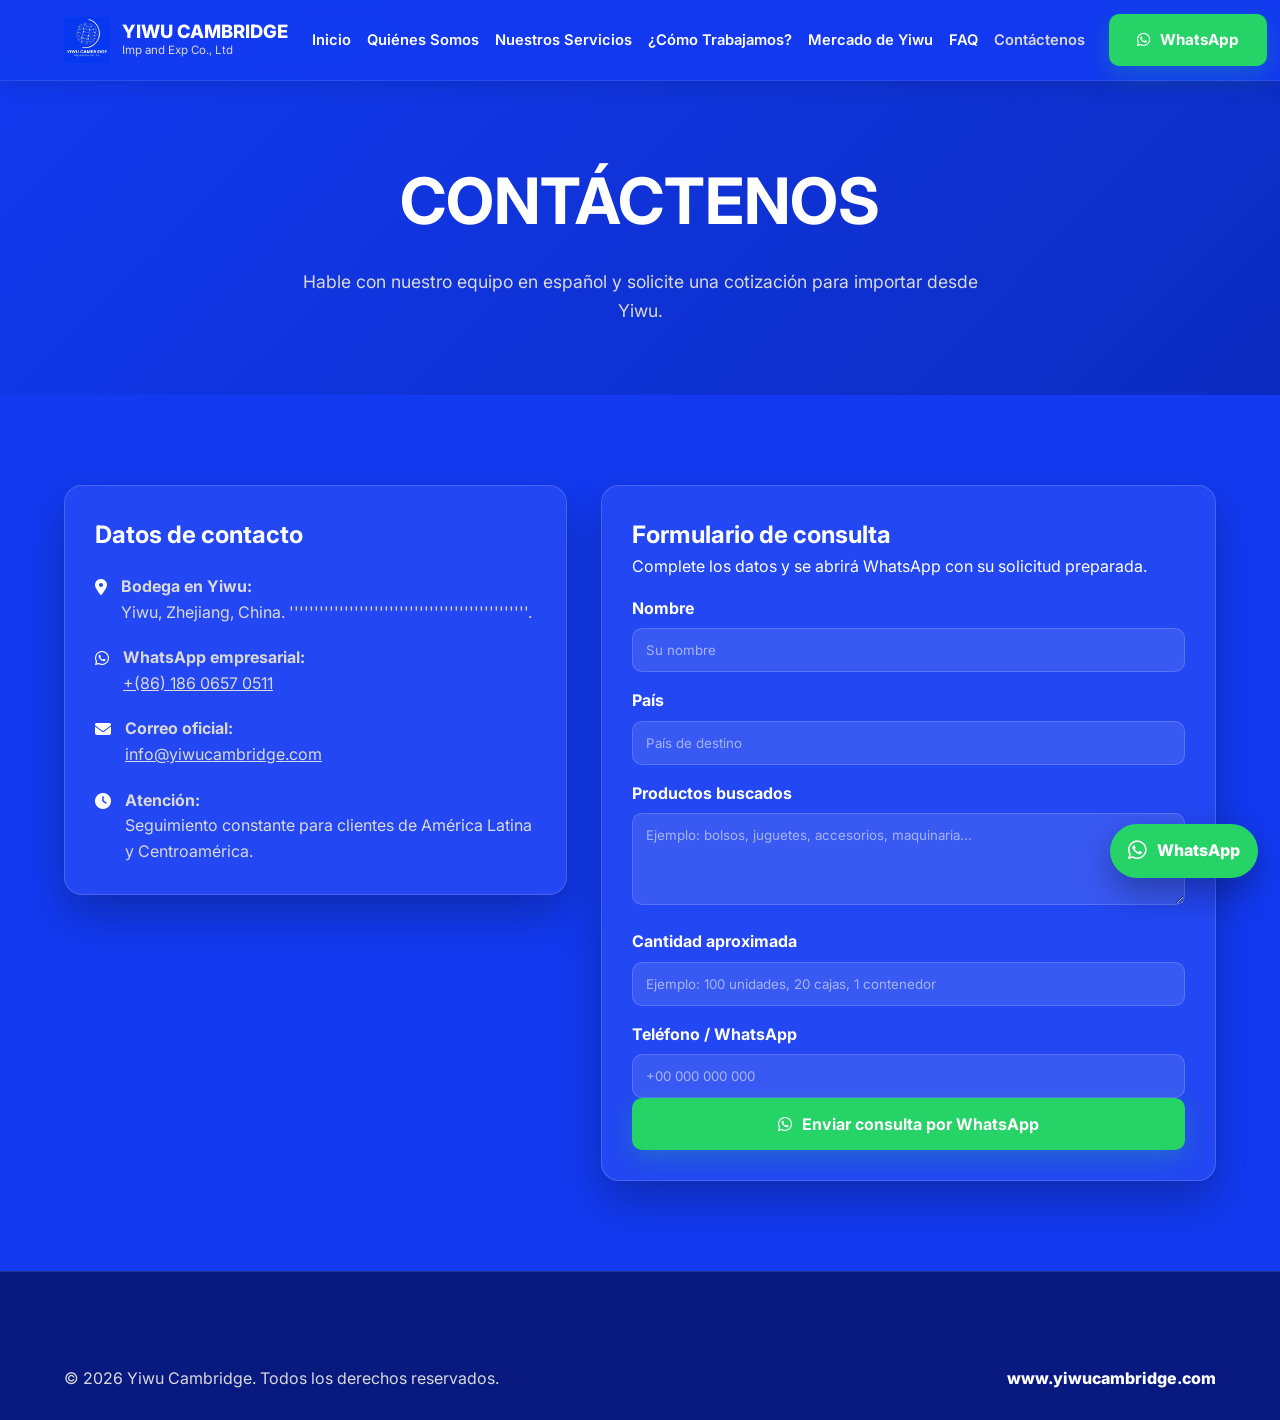
==== contacto.html @ 65b06465 "Actualizo pagina completa" ====
<!DOCTYPE html>
<html lang="es">
<head>
    <meta charset="UTF-8">
    <meta name="viewport" content="width=device-width, initial-scale=1.0">
    <meta name="description" content="Contáctenos para solicitar cotizaciones de importación desde Yiwu, China.">
    <title>Contáctenos | Yiwu Cambridge</title>
    <link rel="preconnect" href="https://fonts.googleapis.com">
    <link rel="preconnect" href="https://fonts.gstatic.com" crossorigin>
    <link href="https://fonts.googleapis.com/css2?family=Inter:wght@300;400;500;600;700;800&display=swap" rel="stylesheet">
    <link rel="stylesheet" href="https://cdnjs.cloudflare.com/ajax/libs/font-awesome/6.4.0/css/all.min.css">
    <link rel="stylesheet" href="css/styles.css">
</head>
<body>
    <header id="header">
        <div class="container nav-container">
            <a href="index.html#inicio" class="logo-area">
                <img src="images/logo-yiwu-cambridge.webp" alt="Logotipo de Yiwu Cambridge" class="logo-img" width="90" height="45">
                <div class="logo-text"><span class="logo-title">YIWU CAMBRIDGE</span><span class="logo-sub">Imp and Exp Co., Ltd</span></div>
            </a>
            <nav aria-label="Navegación principal">
                <ul class="nav-menu">
                    <li><a href="index.html#inicio" class="nav-link">Inicio</a></li>
                    <li><a href="index.html#quienes-somos" class="nav-link">Quiénes Somos</a></li>
                    <li><a href="index.html#servicios" class="nav-link">Nuestros Servicios</a></li>
                    <li><a href="index.html#como-trabajamos" class="nav-link">¿Cómo Trabajamos?</a></li>
                    <li><a href="index.html#futian" class="nav-link">Mercado de Yiwu</a></li>
                    <li><a href="faq.html" class="nav-link">FAQ</a></li>
                    <li><a href="contacto.html" class="nav-link active">Contáctenos</a></li>
                </ul>
            </nav>
            <div class="header-actions">
                <a href="https://wa.me/8618606570511" target="_blank" rel="noopener" class="btn btn-whatsapp header-whatsapp"><i class="fa-brands fa-whatsapp"></i> WhatsApp</a>
                <button class="menu-toggle" type="button" aria-label="Abrir menú" aria-expanded="false"><i class="fa-solid fa-bars"></i></button>
            </div>
        </div>
    </header>

    <main>
        <section class="page-hero contact-hero">
            <div class="container">
                <h1>Contáctenos</h1>
                <p>Hable con nuestro equipo en español y solicite una cotización para importar desde Yiwu.</p>
            </div>
        </section>

        <section class="contact-page section-padding">
            <div class="container contact-grid">
                <div class="contact-info-card">
                    <h2>Datos de contacto</h2>
                    <div class="contact-row"><i class="fa-solid fa-location-dot"></i><p><strong>Bodega en Yiwu:</strong><br>Yiwu, Zhejiang, China. ''''''''''''''''''''''''''''''''''''''''''''''''.</p></div>
                    <div class="contact-row"><i class="fa-brands fa-whatsapp"></i><p><strong>WhatsApp empresarial:</strong><br><a href="https://wa.me/8618606570511" target="_blank" rel="noopener">+(86) 186 0657 0511</a></p></div>
                    <div class="contact-row"><i class="fa-solid fa-envelope"></i><p><strong>Correo oficial:</strong><br><a href="mailto:info@yiwucambridge.com">info@yiwucambridge.com</a></p></div>
                    <div class="contact-row"><i class="fa-solid fa-clock"></i><p><strong>Atención:</strong><br>Seguimiento constante para clientes de América Latina y Centroamérica.</p></div>
                </div>

                <div class="contact-form-card">
                    <h2>Formulario de consulta</h2>
                    <p>Complete los datos y se abrirá WhatsApp con su solicitud preparada.</p>
                    <form id="quote-form">
                        <label for="nombre">Nombre</label>
                        <input id="nombre" name="nombre" type="text" placeholder="Su nombre" required>

                        <label for="pais">País</label>
                        <input id="pais" name="pais" type="text" placeholder="País de destino" required>

                        <label for="productos">Productos buscados</label>
                        <textarea id="productos" name="productos" rows="4" placeholder="Ejemplo: bolsos, juguetes, accesorios, maquinaria..." required></textarea>

                        <label for="cantidad">Cantidad aproximada</label>
                        <input id="cantidad" name="cantidad" type="text" placeholder="Ejemplo: 100 unidades, 20 cajas, 1 contenedor" required>

                        <label for="telefono">Teléfono / WhatsApp</label>
                        <input id="telefono" name="telefono" type="tel" placeholder="+00 000 000 000" required>

                        <button type="submit" class="btn btn-whatsapp btn-large full-width"><i class="fa-brands fa-whatsapp"></i> Enviar consulta por WhatsApp</button>
                    </form>
                </div>
            </div>
        </section>
    </main>

    <footer>
        <div class="container footer-bottom compact-footer">
            <div>&copy; 2026 Yiwu Cambridge. Todos los derechos reservados.</div>
            <div class="footer-domain">www.yiwucambridge.com</div>
        </div>
    </footer>

    <a href="https://wa.me/8618606570511" class="floating-whatsapp" target="_blank" rel="noopener" aria-label="WhatsApp Yiwu Cambridge"><i class="fa-brands fa-whatsapp"></i><span>WhatsApp</span></a>
    <script src="js/script.js"></script>
</body>
</html>
---- css/styles.css ----
:root {
    --brand-blue: #133AF1;
    --brand-dark: #0C2CC0;
    --brand-deep: #081A80;
    --brand-light: #F4F4F4;
    --text-main: #FFFFFF;
    --text-light: #D9D9D9;
    --accent: #25D366;
    --accent-dark: #128C7E;
    --card-bg: rgba(244, 244, 244, 0.07);
    --card-border: rgba(255, 255, 255, 0.16);
    --shadow: 0 20px 45px rgba(0, 0, 0, 0.26);
    --transition: all 0.3s cubic-bezier(0.4, 0, 0.2, 1);
    --max-width: 1200px;
}

* { margin: 0; padding: 0; box-sizing: border-box; font-family: 'Inter', sans-serif; }
html { scroll-behavior: smooth; }
body { background: var(--brand-blue); color: var(--text-main); line-height: 1.6; overflow-x: hidden; }
img { max-width: 100%; height: auto; }
a { color: inherit; }
.container { width: 100%; max-width: var(--max-width); margin: 0 auto; padding: 0 24px; }
.section-padding { padding: 90px 0; }
.section-padding-sm { padding: 55px 0; }
.section-title { text-align: center; font-size: clamp(2rem, 4vw, 2.7rem); font-weight: 800; color: #fff; margin-bottom: 14px; text-transform: uppercase; letter-spacing: -0.5px; }
.section-subtitle { text-align: center; font-size: 1rem; color: var(--text-light); font-weight: 600; margin-bottom: 45px; text-transform: uppercase; letter-spacing: 1px; }
.section-kicker { display: inline-block; color: var(--text-light); font-size: .82rem; font-weight: 800; text-transform: uppercase; letter-spacing: 1.4px; margin-bottom: 10px; }
.btn { display: inline-flex; align-items: center; justify-content: center; gap: 10px; padding: 14px 28px; font-weight: 700; border-radius: 10px; cursor: pointer; transition: var(--transition); text-decoration: none; border: none; font-size: .95rem; }
.btn-large { padding: 16px 30px; font-size: 1rem; }
.btn-primary { background: #fff; color: var(--brand-blue); box-shadow: 0 8px 25px rgba(0,0,0,.2); }
.btn-primary:hover { background: #e8e8e8; transform: translateY(-2px); }
.btn-whatsapp { background: var(--accent); color: #fff; box-shadow: 0 8px 25px rgba(37,211,102,.24); }
.btn-whatsapp:hover { background: var(--accent-dark); transform: translateY(-2px); }
.full-width { width: 100%; }

header { position: fixed; top: 0; left: 0; width: 100%; background: rgba(19,58,241,.95); backdrop-filter: blur(10px); box-shadow: 0 2px 20px rgba(0,0,0,.18); z-index: 1000; border-bottom: 1px solid rgba(255,255,255,.1); }
.nav-container { display: flex; align-items: center; justify-content: space-between; height: 80px; gap: 24px; }
.logo-area { display: flex; align-items: center; gap: 12px; text-decoration: none; flex-shrink: 0; }
.logo-img { height: 46px; width: auto; object-fit: contain; }
.logo-text { display: flex; flex-direction: column; }
.logo-title { font-size: 1.15rem; font-weight: 800; color: #fff; line-height: 1.1; }
.logo-sub { font-size: .72rem; color: var(--text-light); }
.nav-menu { display: flex; list-style: none; gap: 16px; align-items: center; }
.nav-link { text-decoration: none; color: #fff; font-weight: 600; font-size: .92rem; white-space: nowrap; transition: var(--transition); }
.nav-link:hover, .nav-link.active { color: var(--text-light); }
.nav-dropdown { position: relative; }
.nav-dropdown .fa-chevron-down { font-size: .7rem; margin-left: 4px; }
.dropdown-menu { position: absolute; top: 34px; left: 0; min-width: 260px; list-style: none; background: rgba(8,26,128,.98); border: 1px solid var(--card-border); border-radius: 14px; padding: 12px; opacity: 0; visibility: hidden; transform: translateY(8px); transition: var(--transition); box-shadow: var(--shadow); }
.nav-dropdown:hover .dropdown-menu { opacity: 1; visibility: visible; transform: translateY(0); }
.dropdown-menu a { display: block; text-decoration: none; color: #fff; padding: 10px 12px; border-radius: 8px; font-size: .9rem; }
.dropdown-menu a:hover { background: rgba(255,255,255,.09); }
.header-actions { display: flex; align-items: center; gap: 12px; }
.menu-toggle { display: none; background: transparent; color: #fff; border: none; font-size: 1.5rem; cursor: pointer; }

.hero { min-height: 92vh; background-image: linear-gradient(rgba(0,0,0,.56), rgba(19,58,241,.45)), url('../images/yiwu-hero.webp'); background-size: cover; background-position: center; display: flex; align-items: center; justify-content: center; text-align: center; padding: 130px 24px 80px; }
.hero-content { max-width: 980px; }
.hero-eyebrow { display: inline-block; color: #fff; font-weight: 800; letter-spacing: 2px; text-transform: uppercase; margin-bottom: 18px; font-size: .85rem; }
.hero h1 { font-size: clamp(2.3rem, 6vw, 5rem); text-transform: uppercase; line-height: 1.05; font-weight: 800; text-shadow: 2px 4px 18px rgba(0,0,0,.65); margin-bottom: 22px; }
.hero p { color: #f5f5f5; font-size: clamp(1rem, 2vw, 1.22rem); max-width: 850px; margin: 0 auto 32px; }
.hero-actions { display: flex; justify-content: center; flex-wrap: wrap; gap: 16px; }

.advantages { background: var(--brand-blue); }
.advantages-grid { display: grid; grid-template-columns: repeat(3, 1fr); gap: 22px; }
.advantage-card { background: var(--card-bg); border: 1px solid var(--card-border); border-radius: 18px; padding: 28px; text-align: center; box-shadow: 0 14px 32px rgba(0,0,0,.16); }
.advantage-card i { width: 58px; height: 58px; display: inline-flex; align-items: center; justify-content: center; border-radius: 50%; background: rgba(255,255,255,.12); font-size: 1.45rem; margin-bottom: 16px; }
.advantage-card h3 { font-size: 1.18rem; margin-bottom: 8px; }
.advantage-card p { color: var(--text-light); font-size: .95rem; }

.about-section { background: var(--brand-blue); padding-top: 70px; }
.about-grid { display: grid; grid-template-columns: .9fr 1.1fr; gap: 60px; align-items: center; }
.about-image-wrapper { background: rgba(255,255,255,.08); border: 1px solid var(--card-border); border-radius: 22px; padding: 16px; box-shadow: var(--shadow); }
.about-img { display: block; border-radius: 16px; object-fit: cover; width: 100%; max-height: 540px; }
.about-text-wrapper h2, .warehouse-grid h2 { font-size: clamp(2rem, 4vw, 3rem); line-height: 1.1; margin-bottom: 20px; text-transform: uppercase; }
.about-text-wrapper p, .warehouse-grid p { color: var(--text-light); font-size: 1.05rem; margin-bottom: 16px; }

.personal-section { background: var(--brand-blue); padding: 40px 0 65px; }
.personal-container { text-align: center; }
.personal-section h2 { font-size: clamp(1.9rem, 4vw, 2.5rem); font-weight: 800; text-transform: uppercase; margin-bottom: 14px; }
.personal-description { max-width: 760px; margin: 0 auto 30px; color: var(--text-light); }
.personal-image-card { max-width: 680px; margin: 0 auto; padding: 12px; background: rgba(255,255,255,.08); border-radius: 22px; box-shadow: var(--shadow); border: 1px solid var(--card-border); }
.personal-img { width: 100%; height: auto; object-fit: contain; border-radius: 16px; display: block; }

.services, .workflow, .futian, .ruta-section, .scheduler-section { background: var(--brand-dark); }
.services-grid { display: grid; grid-template-columns: repeat(3, 1fr); gap: 24px; }
.detailed-services { grid-template-columns: repeat(auto-fit, minmax(260px, 1fr)); }
.service-card { background: var(--card-bg); border-radius: 16px; padding: 32px 28px; border: 1px solid var(--card-border); transition: var(--transition); box-shadow: 0 10px 25px rgba(0,0,0,.14); }
.service-card:hover { transform: translateY(-7px); background: rgba(255,255,255,.11); }
.service-icon { width: 56px; height: 56px; border-radius: 50%; background: rgba(255,255,255,.12); display: flex; align-items: center; justify-content: center; margin-bottom: 18px; font-size: 1.35rem; }
.service-number { display: block; font-size: 2.5rem; font-weight: 800; color: rgba(255,255,255,.35); line-height: 1; margin-bottom: 12px; }
.service-card h3 { font-size: 1.25rem; margin-bottom: 10px; color: #fff; }
.service-card p { color: var(--text-light); font-size: .96rem; }

.cta-strip { background: var(--brand-blue); padding: 44px 0; }
.cta-strip-dark { background: var(--brand-deep); }
.cta-strip-content { display: flex; align-items: center; justify-content: space-between; gap: 24px; }
.cta-strip h2 { font-size: clamp(1.6rem, 3vw, 2.3rem); line-height: 1.15; }
.cta-strip p { color: var(--text-light); max-width: 430px; }

.stepper-container { position: relative; max-width: 920px; margin: 0 auto; padding: 30px 0; }
.stepper-line, .stepper-progress { position: absolute; left: 30px; top: 0; width: 4px; }
.stepper-line { height: 100%; background: rgba(255,255,255,.2); z-index: 1; }
.stepper-progress { height: 0%; background: #fff; z-index: 2; transition: height .5s ease; }
.step-item { position: relative; display: flex; gap: 34px; margin-bottom: 38px; z-index: 3; }
.step-item:last-child { margin-bottom: 0; }
.step-node { width: 64px; height: 64px; background: var(--brand-blue); border: 4px solid rgba(255,255,255,.3); border-radius: 50%; display: flex; align-items: center; justify-content: center; font-size: 1.45rem; font-weight: 800; flex-shrink: 0; color: rgba(255,255,255,.75); }
.step-item.active .step-node { background: #fff; color: var(--brand-blue); border-color: #fff; box-shadow: 0 0 0 8px rgba(255,255,255,.16); }
.step-content { background: var(--card-bg); padding: 26px; border-radius: 14px; border: 1px solid var(--card-border); width: 100%; }
.step-content h3 { font-size: 1.2rem; margin-bottom: 8px; }
.step-content p { color: var(--text-light); }

.warehouse-section { background: var(--brand-blue); }
.warehouse-grid { display: grid; grid-template-columns: 1fr 1fr; gap: 50px; align-items: center; }
.check-list { list-style: none; margin-top: 24px; }
.check-list li { display: flex; align-items: center; gap: 10px; color: #fff; margin-bottom: 12px; }
.check-list i { color: var(--accent); }
.warehouse-gallery { display: grid; grid-template-columns: 1fr 1fr; gap: 14px; }
.warehouse-gallery img { width: 100%; height: 190px; object-fit: cover; border-radius: 16px; border: 1px solid var(--card-border); box-shadow: 0 12px 26px rgba(0,0,0,.22); }
.warehouse-gallery img:first-child { grid-column: span 2; height: 260px; }

.futian-grid { display: grid; grid-template-columns: 1.15fr .85fr; gap: 50px; align-items: center; }
.futian h2 { font-size: clamp(2rem, 4vw, 3rem); line-height: 1.1; text-transform: uppercase; margin-bottom: 20px; }
.futian-desc { color: var(--text-light); margin-bottom: 16px; font-size: 1.04rem; }
.futian-stats { display: grid; grid-template-columns: repeat(2, 1fr); gap: 18px; }
.stat-box { background: var(--card-bg); border: 1px solid var(--card-border); padding: 26px; border-radius: 16px; text-align: center; box-shadow: 0 12px 30px rgba(0,0,0,.18); }
.stat-number { font-size: clamp(2rem, 5vw, 3rem); font-weight: 800; display: block; line-height: 1; margin-bottom: 10px; }
.stat-label { color: var(--text-light); font-size: .88rem; text-transform: uppercase; font-weight: 700; }

.aliados-section { padding: 65px 0 35px; background: var(--brand-blue); overflow: hidden; }
.socios-carousel { width: 100%; overflow: hidden; margin-bottom: 42px; }
.socios-track { display: flex; gap: 42px; width: max-content; animation: moverSocios 26s linear infinite; }
.socios-track:hover { animation-play-state: paused; }
.socio-card { min-width: 380px; height: 250px; border-radius: 18px; overflow: hidden; background: rgba(255,255,255,.08); border: 1px solid var(--card-border); box-shadow: 0 14px 35px rgba(0,0,0,.22); }
.socio-card img { width: 100%; height: 100%; object-fit: cover; object-position: center; display: block; }
@keyframes moverSocios { from { transform: translateX(0); } to { transform: translateX(-50%); } }
.testimonial-grid { display: grid; grid-template-columns: repeat(3, 1fr); gap: 20px; }
.testimonial-card { background: var(--card-bg); border: 1px solid var(--card-border); border-radius: 16px; padding: 24px; box-shadow: 0 12px 28px rgba(0,0,0,.17); }
.testimonial-card p { color: var(--text-light); margin-bottom: 14px; }

.agent-full-section { background: var(--brand-blue); padding: 40px 20px 85px; text-align: center; }
.agent-header { max-width: 760px; margin: 0 auto 34px; }
.agent-header h2 { font-size: clamp(2rem, 4vw, 3rem); text-transform: uppercase; margin-bottom: 12px; }
.agent-header .subtitle { font-size: 1.22rem; font-weight: 700; margin-bottom: 14px; color: #fff; }
.agent-header .description { color: var(--text-light); }
.features-grid { display: grid; grid-template-columns: repeat(4, 1fr); gap: 16px; max-width: 1000px; margin: 0 auto 34px; }
.feature-card { background: var(--card-bg); border: 1px solid var(--card-border); padding: 18px; border-radius: 14px; display: flex; align-items: center; justify-content: center; gap: 10px; font-weight: 700; }
.feature-card i { color: var(--accent); }

footer { background: var(--brand-deep); color: var(--text-light); padding: 70px 0 28px; border-top: 1px solid rgba(255,255,255,.1); }
.footer-grid { display: grid; grid-template-columns: 1.2fr 1fr 1.1fr; gap: 44px; margin-bottom: 45px; }
footer h3, footer h4 { color: #fff; margin-bottom: 16px; }
footer ul { list-style: none; }
footer li { margin-bottom: 10px; }
footer a { color: #fff; text-decoration: none; opacity: .9; }
footer a:hover { opacity: 1; text-decoration: underline; }
.contact-item { display: flex; gap: 12px; margin-bottom: 16px; }
.contact-item i { color: #fff; margin-top: 4px; }
.footer-bottom { border-top: 1px solid rgba(255,255,255,.12); padding-top: 24px; display: flex; justify-content: space-between; gap: 16px; flex-wrap: wrap; }
.footer-domain { color: #fff; font-weight: 800; }
.compact-footer { border-top: none; }

.floating-whatsapp { position: fixed; right: 22px; bottom: 22px; z-index: 1200; background: var(--accent); color: #fff; text-decoration: none; border-radius: 999px; display: inline-flex; align-items: center; gap: 10px; padding: 14px 18px; box-shadow: 0 15px 35px rgba(0,0,0,.3); font-weight: 800; }
.floating-whatsapp i { font-size: 1.35rem; }
.floating-whatsapp:hover { background: var(--accent-dark); transform: translateY(-2px); }

.page-hero { padding: 150px 0 70px; background: linear-gradient(135deg, var(--brand-blue), var(--brand-dark)); text-align: center; }
.page-hero h1 { font-size: clamp(2.2rem, 5vw, 4rem); text-transform: uppercase; margin-bottom: 16px; }
.page-hero p { color: var(--text-light); max-width: 720px; margin: 0 auto; font-size: 1.1rem; }
.contact-page, .faq-section { background: var(--brand-blue); }
.contact-grid { display: grid; grid-template-columns: .9fr 1.1fr; gap: 34px; align-items: start; }
.contact-info-card, .contact-form-card, .faq-item { background: var(--card-bg); border: 1px solid var(--card-border); border-radius: 18px; padding: 30px; box-shadow: var(--shadow); }
.contact-row { display: flex; gap: 14px; margin-top: 20px; color: var(--text-light); }
.contact-row i { color: #fff; margin-top: 5px; }
.contact-form-card label { display: block; font-weight: 700; margin: 16px 0 7px; }
.contact-form-card input, .contact-form-card textarea { width: 100%; background: rgba(255,255,255,.1); border: 1px solid var(--card-border); border-radius: 10px; padding: 13px; color: #fff; outline: none; }
.contact-form-card input::placeholder, .contact-form-card textarea::placeholder { color: rgba(255,255,255,.55); }
.faq-list { max-width: 900px; }
.faq-item { margin-bottom: 18px; }
.faq-item h2 { font-size: 1.18rem; margin-bottom: 10px; }
.faq-item p { color: var(--text-light); }

@media (max-width: 1100px) {
    .header-whatsapp { display: none; }
    .nav-menu { gap: 12px; }
    .features-grid { grid-template-columns: repeat(2, 1fr); }
}

@media (max-width: 992px) {
    .menu-toggle { display: inline-flex; align-items: center; justify-content: center; }
    .nav-menu { position: absolute; top: 80px; left: 0; width: 100%; background: rgba(19,58,241,.99); backdrop-filter: blur(10px); flex-direction: column; align-items: center; gap: 20px; padding: 28px 20px; display: none; border-bottom: 1px solid rgba(255,255,255,.15); box-shadow: 0 20px 40px rgba(0,0,0,.25); }
    .nav-menu.active { display: flex; }
    .nav-dropdown { width: 100%; text-align: center; }
    .dropdown-menu { position: static; opacity: 1; visibility: visible; transform: none; display: none; margin-top: 10px; min-width: auto; width: 100%; background: rgba(8,26,128,.45); box-shadow: none; }
    .nav-dropdown.open .dropdown-menu { display: block; }
    .advantages-grid, .about-grid, .warehouse-grid, .futian-grid, .contact-grid { grid-template-columns: 1fr; }
    .services-grid, .testimonial-grid { grid-template-columns: 1fr; }
    .cta-strip-content { flex-direction: column; text-align: center; }
    .warehouse-gallery img, .warehouse-gallery img:first-child { height: auto; grid-column: auto; }
    .futian-stats { grid-template-columns: repeat(2, minmax(0, 1fr)); }
    .footer-grid { grid-template-columns: 1fr; }
}

@media (max-width: 768px) {
    .section-padding { padding: 68px 0; }
    .hero { min-height: 78vh; padding: 120px 18px 60px; }
    .hero-actions, .intro-ctas { flex-direction: column; align-items: stretch; }
    .btn { width: 100%; min-height: 48px; }
    .personal-section { padding: 35px 0 52px; }
    .personal-image-card { max-width: 94%; border-radius: 16px; padding: 10px; }
    .personal-img { border-radius: 12px; }
    .step-item { gap: 18px; }
    .step-node { width: 54px; height: 54px; font-size: 1.2rem; }
    .stepper-line, .stepper-progress { left: 25px; }
    .socio-card { min-width: 290px; height: 210px; }
    .features-grid, .futian-stats { grid-template-columns: 1fr; }
    .floating-whatsapp { right: 14px; bottom: 14px; padding: 13px 15px; }
    .floating-whatsapp span { display: none; }
}

/* AJUSTES SOLICITADOS: servicios, recorridos, ruta y carrusel */
.services .container {
    max-width: 1400px;
}

.services-grid.detailed-services {
    grid-template-columns: repeat(5, minmax(0, 1fr));
    gap: 20px;
}

.services-grid.detailed-services .service-card {
    padding: 30px 22px;
}

.services-grid.detailed-services .service-card h3 {
    font-size: 1.12rem;
}

.services-grid.detailed-services .service-card p {
    font-size: .92rem;
}

.locales-section {
    background: var(--brand-blue);
    overflow: hidden;
}

.locales-container {
    position: relative;
    width: 100%;
    max-width: 1120px;
    height: 460px;
    margin: 0 auto;
    overflow: hidden;
    border-radius: 22px;
    border: 1px solid var(--card-border);
    box-shadow: var(--shadow);
    background: rgba(255, 255, 255, .08);
}

.locales-bg {
    position: absolute;
    inset: 0;
    width: 300%;
    height: 100%;
    display: flex;
    animation: moverLocales 28s linear infinite;
}

.tienda {
    width: 420px;
    height: 100%;
    flex-shrink: 0;
    background-size: cover;
    background-position: center;
    border-right: 4px solid rgba(255,255,255,.08);
}

.tienda1 { background-image: url('https://images.unsplash.com/photo-1528698827591-e19ccd7bc23d?q=80&w=1400&auto=format&fit=crop'); }
.tienda2 { background-image: url('https://images.unsplash.com/photo-1556742049-0cfed4f6a45d?q=80&w=1400&auto=format&fit=crop'); }
.tienda3 { background-image: url('https://images.unsplash.com/photo-1521334884684-d80222895322?q=80&w=1400&auto=format&fit=crop'); }
.tienda4 { background-image: url('https://images.unsplash.com/photo-1481437156560-3205f6a55735?q=80&w=1400&auto=format&fit=crop'); }
.tienda5 { background-image: url('https://images.unsplash.com/photo-1441986300917-64674bd600d8?q=80&w=1400&auto=format&fit=crop'); }

.locales-overlay {
    position: absolute;
    inset: 0;
    background: linear-gradient(to top, rgba(19,58,241,.82), rgba(19,58,241,.22));
    z-index: 2;
}

.mujer{
    position:absolute;
    bottom:18px;
    left:50%;
    height:250px;
    width:auto;
    z-index:5;
    transform:translateX(-50%) scale(1.55);
    transform-origin: bottom center;
    animation:caminar 1s infinite alternate;
    filter:drop-shadow(0 10px 15px rgba(0,0,0,0.4));
}

@keyframes moverLocales {
    from { transform: translateX(0); }
    to { transform: translateX(-50%); }
}

@keyframes caminar{
    from{
        transform:translateX(-50%) scale(1.55) translateY(0px);
    }
    to{
        transform:translateX(-50%) scale(1.55) translateY(-8px);
    }
}

.ruta-section {
    background: var(--brand-dark);
    overflow: hidden;
}

.mapa-container {
    position: relative;
    width: 100%;
    max-width: 1120px;
    height: 520px;
    margin: 0 auto;
    overflow: hidden;
    border-radius: 24px;
    border: 1px solid var(--card-border);
    box-shadow: var(--shadow);
    background: linear-gradient(135deg, var(--brand-blue), var(--brand-dark));
}

.mapa {
    position: absolute;
    inset: 0;
    width: 100%;
    height: 100%;
    object-fit: cover;
    opacity: .28;
    filter: saturate(1.2) contrast(1.1);
}

.mapa-container svg {
    position: absolute;
    inset: 0;
    width: 100%;
    height: 100%;
    z-index: 2;
}

.ruta {
    fill: none;
    stroke: #fff;
    stroke-width: 4;
    stroke-dasharray: 15;
    animation: lineaRuta 10s linear infinite;
}

.ruta-secundaria {
    opacity: .72;
    stroke-width: 3;
}

@keyframes lineaRuta {
    from { stroke-dashoffset: 0; }
    to { stroke-dashoffset: -120; }
}

.pin {
    position: absolute;
    width: 26px;
    height: 26px;
    background: #ff4d6d;
    border-radius: 50%;
    z-index: 5;
    box-shadow: 0 0 20px rgba(255,77,109,.85);
    animation: pulsePin 2s infinite;
}

.pin::after {
    content: '';
    position: absolute;
    width: 10px;
    height: 10px;
    background: #fff;
    border-radius: 50%;
    top: 8px;
    left: 8px;
}

@keyframes pulsePin {
    0% { transform: scale(1); opacity: 1; }
    50% { transform: scale(1.22); opacity: .75; }
    100% { transform: scale(1); opacity: 1; }
}

.barco {
    position: absolute;
    width: 140px;
    height: auto;
    top: 0;
    left: 0;
    z-index: 8;
    filter: drop-shadow(0 10px 18px rgba(0,0,0,0.35));

    offset-path: path("M 950 150 Q 720 250 520 325 T 210 425");
    offset-distance: 0%;
    offset-rotate: 0deg;
    animation: moverBarcoRuta 11s linear infinite;
}

@keyframes moverBarcoRuta {
    0% {
        offset-distance: 0%;
    }

    100% {
        offset-distance: 100%;
    }
}

.aliados-section {
    padding: 72px 0 42px;
}

.socios-carousel {
    margin-bottom: 0;
}

.socios-track:hover {
    animation-play-state: running;
}

@media (max-width: 1280px) {
    .services-grid.detailed-services {
        grid-template-columns: repeat(3, minmax(0, 1fr));
    }
}

@media (max-width: 992px) {
    .services-grid.detailed-services {
        grid-template-columns: repeat(2, minmax(0, 1fr));
    }

    .locales-container,
    .mapa-container {
        height: 420px;
    }
}

@media (max-width: 768px) {
    .services-grid.detailed-services {
        grid-template-columns: 1fr;
    }

    .locales-container,
    .mapa-container {
        height: 330px;
        border-radius: 18px;
    }

    .mujer {
        height: 170px;
        width: auto;
        max-width: none;
        transform: translateX(-50%) scale(1.25);
    }

    .barco {
        width: 55px;
    }

    .pin {
        width: 18px;
        height: 18px;
    }

    .pin::after {
        width: 7px;
        height: 7px;
        top: 5.5px;
        left: 5.5px;
    }
}
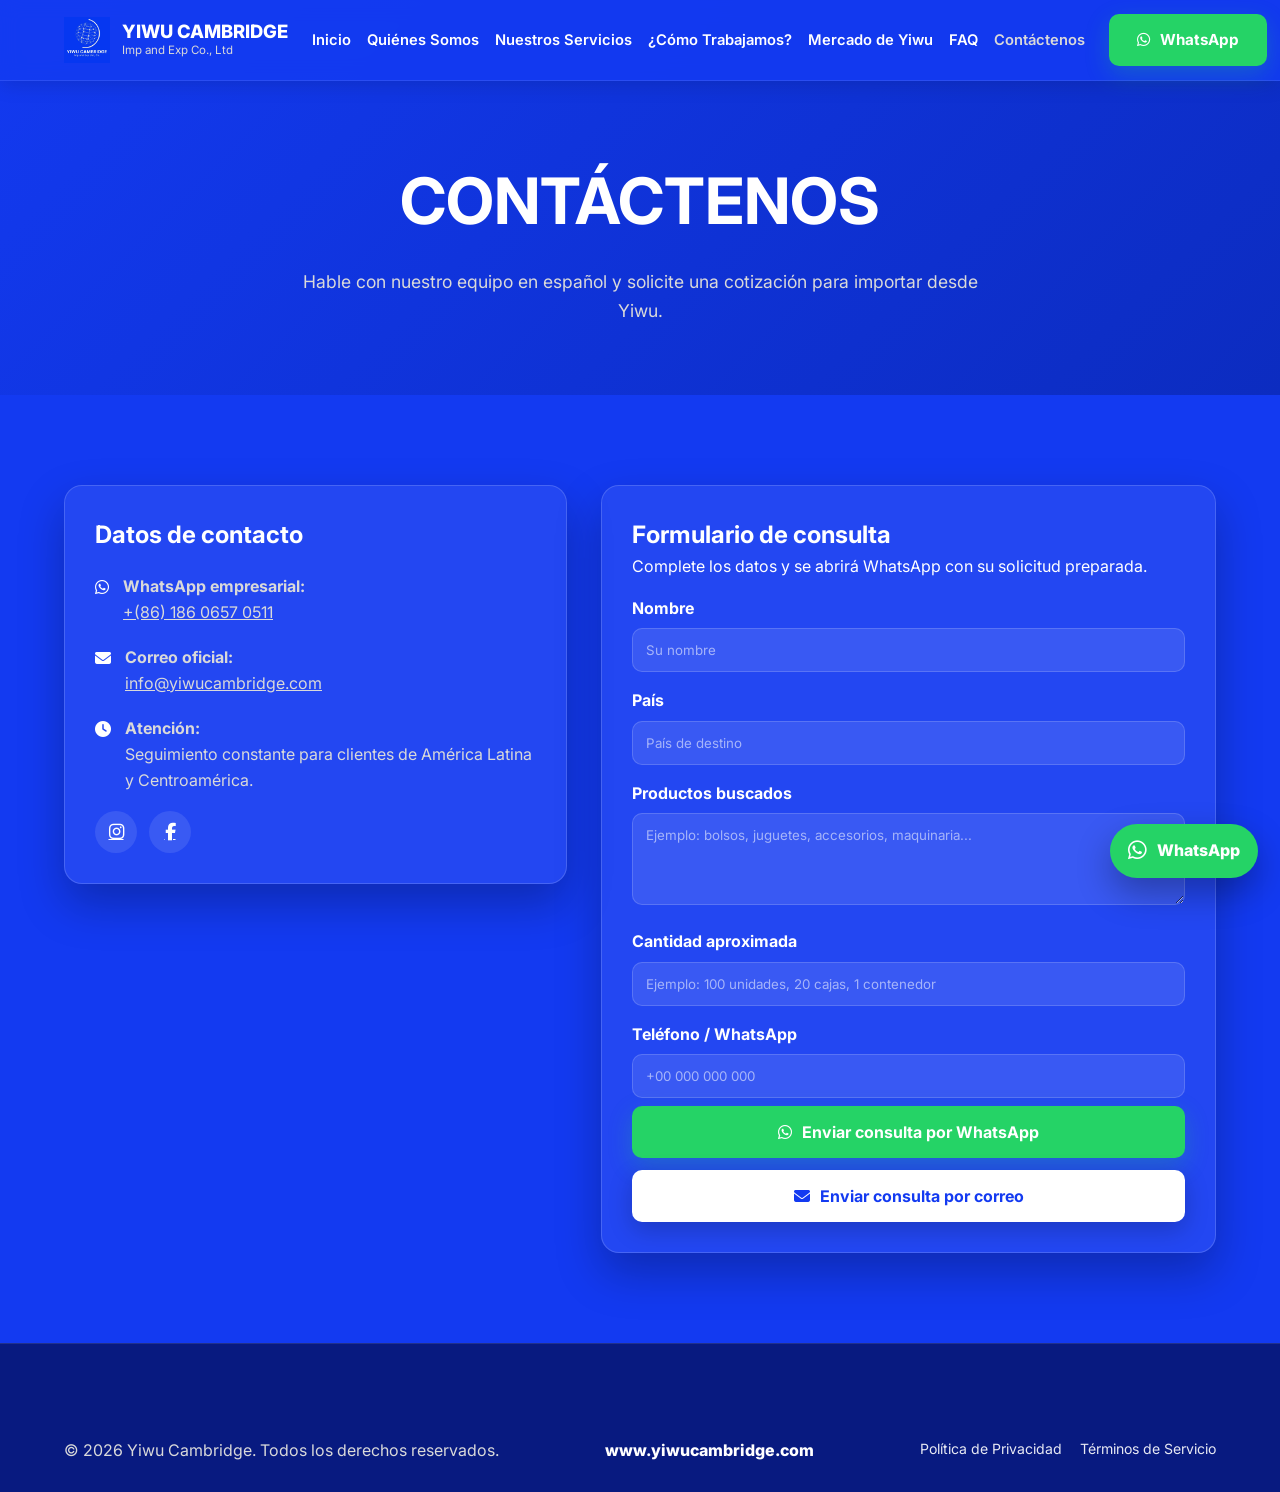
==== commit 7b057b10: "Cambios finales 19 agosto" ====
--- a/contacto.html
+++ b/contacto.html
@@ -48,10 +48,13 @@
             <div class="container contact-grid">
                 <div class="contact-info-card">
                     <h2>Datos de contacto</h2>
-                    <div class="contact-row"><i class="fa-solid fa-location-dot"></i><p><strong>Bodega en Yiwu:</strong><br>Yiwu, Zhejiang, China. ''''''''''''''''''''''''''''''''''''''''''''''''.</p></div>
                     <div class="contact-row"><i class="fa-brands fa-whatsapp"></i><p><strong>WhatsApp empresarial:</strong><br><a href="https://wa.me/8618606570511" target="_blank" rel="noopener">+(86) 186 0657 0511</a></p></div>
                     <div class="contact-row"><i class="fa-solid fa-envelope"></i><p><strong>Correo oficial:</strong><br><a href="mailto:info@yiwucambridge.com">info@yiwucambridge.com</a></p></div>
                     <div class="contact-row"><i class="fa-solid fa-clock"></i><p><strong>Atención:</strong><br>Seguimiento constante para clientes de América Latina y Centroamérica.</p></div>
+                    <div class="social-links" aria-label="Redes sociales de Yiwu Cambridge">
+                        <a href="https://www.instagram.com/yiwu.cambridge?igsh=MTh6MHU1aDE3dGt2aw==" target="_blank" rel="noopener" aria-label="Instagram de Yiwu Cambridge"><i class="fa-brands fa-instagram"></i></a>
+                        <a href="https://www.facebook.com/share/19SabVaLuq/?mibextid=wwXIfr" target="_blank" rel="noopener" aria-label="Facebook de Yiwu Cambridge"><i class="fa-brands fa-facebook-f"></i></a>
+                    </div>
                 </div>
 
                 <div class="contact-form-card">
@@ -73,7 +76,10 @@
                         <label for="telefono">Teléfono / WhatsApp</label>
                         <input id="telefono" name="telefono" type="tel" placeholder="+00 000 000 000" required>
 
-                        <button type="submit" class="btn btn-whatsapp btn-large full-width"><i class="fa-brands fa-whatsapp"></i> Enviar consulta por WhatsApp</button>
+                        <div class="form-actions">
+                            <button type="submit" class="btn btn-whatsapp btn-large full-width"><i class="fa-brands fa-whatsapp"></i> Enviar consulta por WhatsApp</button>
+                            <button type="button" id="email-submit" class="btn btn-primary btn-large full-width"><i class="fa-solid fa-envelope"></i> Enviar consulta por correo</button>
+                        </div>
                     </form>
                 </div>
             </div>
@@ -84,6 +90,7 @@
         <div class="container footer-bottom compact-footer">
             <div>&copy; 2026 Yiwu Cambridge. Todos los derechos reservados.</div>
             <div class="footer-domain">www.yiwucambridge.com</div>
+            <div class="legal-links"><a href="politica-privacidad.html">Política de Privacidad</a><a href="terminos-servicio.html">Términos de Servicio</a></div>
         </div>
     </footer>
 
--- a/css/styles.css
+++ b/css/styles.css
@@ -108,14 +108,86 @@
 .step-content h3 { font-size: 1.2rem; margin-bottom: 8px; }
 .step-content p { color: var(--text-light); }
 
-.warehouse-section { background: var(--brand-blue); }
-.warehouse-grid { display: grid; grid-template-columns: 1fr 1fr; gap: 50px; align-items: center; }
-.check-list { list-style: none; margin-top: 24px; }
-.check-list li { display: flex; align-items: center; gap: 10px; color: #fff; margin-bottom: 12px; }
-.check-list i { color: var(--accent); }
-.warehouse-gallery { display: grid; grid-template-columns: 1fr 1fr; gap: 14px; }
-.warehouse-gallery img { width: 100%; height: 190px; object-fit: cover; border-radius: 16px; border: 1px solid var(--card-border); box-shadow: 0 12px 26px rgba(0,0,0,.22); }
-.warehouse-gallery img:first-child { grid-column: span 2; height: 260px; }
+/* ALMACÉN Y CONTROL DE CALIDAD */
+.warehouse-section {
+    background: var(--brand-blue);
+}
+
+.warehouse-grid {
+    display: grid;
+    grid-template-columns: 0.95fr 1.05fr;
+    gap: 56px;
+    align-items: center;
+}
+
+.warehouse-content h2 {
+    font-size: clamp(2.2rem, 4.4vw, 4rem);
+    line-height: 1.05;
+    text-transform: uppercase;
+    margin-bottom: 24px;
+    max-width: 640px;
+}
+
+.warehouse-content p {
+    color: var(--text-light);
+    font-size: 1.05rem;
+    line-height: 1.7;
+    max-width: 620px;
+    margin-bottom: 26px;
+}
+
+.check-list {
+    list-style: none;
+    margin-top: 24px;
+}
+
+.check-list li {
+    display: flex;
+    align-items: center;
+    gap: 12px;
+    color: #fff;
+    margin-bottom: 14px;
+    font-weight: 600;
+}
+
+.check-list i {
+    color: var(--accent);
+}
+
+.warehouse-gallery {
+    width: 100%;
+}
+
+.warehouse-gallery-two {
+    display: grid;
+    grid-template-columns: repeat(2, minmax(0, 1fr));
+    gap: 22px;
+    align-items: stretch;
+}
+
+.warehouse-photo {
+    position: relative;
+    width: 100%;
+    height: 430px;
+    overflow: hidden;
+    border-radius: 22px;
+    border: 1px solid var(--card-border);
+    background: rgba(255, 255, 255, 0.08);
+    box-shadow: var(--shadow);
+}
+
+.warehouse-photo img {
+    width: 100%;
+    height: 100%;
+    object-fit: cover;
+    object-position: center;
+    display: block;
+    transition: transform 0.35s ease;
+}
+
+.warehouse-photo:hover img {
+    transform: scale(1.04);
+}
 
 .futian-grid { display: grid; grid-template-columns: 1.15fr .85fr; gap: 50px; align-items: center; }
 .futian h2 { font-size: clamp(2rem, 4vw, 3rem); line-height: 1.1; text-transform: uppercase; margin-bottom: 20px; }
@@ -157,6 +229,23 @@
 .footer-bottom { border-top: 1px solid rgba(255,255,255,.12); padding-top: 24px; display: flex; justify-content: space-between; gap: 16px; flex-wrap: wrap; }
 .footer-domain { color: #fff; font-weight: 800; }
 .compact-footer { border-top: none; }
+.legal-links { display: flex; gap: 18px; flex-wrap: wrap; }
+.legal-links a { font-size: .88rem; }
+
+.social-links { display: flex; gap: 12px; margin-top: 18px; }
+.social-links a { display: inline-flex; align-items: center; justify-content: center; width: 42px; height: 42px; border-radius: 50%; background: rgba(255,255,255,.1); font-size: 1.1rem; transition: background .2s, transform .2s; }
+.social-links a:hover { background: var(--accent); transform: translateY(-2px); text-decoration: none; }
+
+.legal-content { max-width: 820px; margin: 0 auto; color: var(--text-light); }
+.legal-content h2 { color: #fff; font-size: 1.35rem; margin: 38px 0 14px; }
+.legal-content h2:first-child { margin-top: 0; }
+.legal-content p { margin-bottom: 14px; }
+.legal-content ul { margin: 0 0 14px 22px; }
+.legal-content li { margin-bottom: 8px; }
+.legal-updated { font-size: .88rem; color: var(--text-light); opacity: .75; margin-bottom: 30px; }
+.legal-box { background: var(--card-bg); border: 1px solid var(--card-border); border-radius: 14px; padding: 22px 26px; margin-bottom: 26px; }
+.legal-box p { margin-bottom: 6px; }
+.legal-box p:last-child { margin-bottom: 0; }
 
 .floating-whatsapp { position: fixed; right: 22px; bottom: 22px; z-index: 1200; background: var(--accent); color: #fff; text-decoration: none; border-radius: 999px; display: inline-flex; align-items: center; gap: 10px; padding: 14px 18px; box-shadow: 0 15px 35px rgba(0,0,0,.3); font-weight: 800; }
 .floating-whatsapp i { font-size: 1.35rem; }
@@ -172,6 +261,7 @@
 .contact-row i { color: #fff; margin-top: 5px; }
 .contact-form-card label { display: block; font-weight: 700; margin: 16px 0 7px; }
 .contact-form-card input, .contact-form-card textarea { width: 100%; background: rgba(255,255,255,.1); border: 1px solid var(--card-border); border-radius: 10px; padding: 13px; color: #fff; outline: none; }
+.form-actions { display: flex; flex-direction: column; gap: 12px; margin-top: 8px; }
 .contact-form-card input::placeholder, .contact-form-card textarea::placeholder { color: rgba(255,255,255,.55); }
 .faq-list { max-width: 900px; }
 .faq-item { margin-bottom: 18px; }
@@ -191,10 +281,38 @@
     .nav-dropdown { width: 100%; text-align: center; }
     .dropdown-menu { position: static; opacity: 1; visibility: visible; transform: none; display: none; margin-top: 10px; min-width: auto; width: 100%; background: rgba(8,26,128,.45); box-shadow: none; }
     .nav-dropdown.open .dropdown-menu { display: block; }
-    .advantages-grid, .about-grid, .warehouse-grid, .futian-grid, .contact-grid { grid-template-columns: 1fr; }
-    .services-grid, .testimonial-grid { grid-template-columns: 1fr; }
-    .cta-strip-content { flex-direction: column; text-align: center; }
-    .warehouse-gallery img, .warehouse-gallery img:first-child { height: auto; grid-column: auto; }
+
+    .advantages-grid,
+    .about-grid,
+    .warehouse-grid,
+    .futian-grid,
+    .contact-grid {
+        grid-template-columns: 1fr;
+    }
+
+    .services-grid,
+    .testimonial-grid {
+        grid-template-columns: 1fr;
+    }
+
+    .cta-strip-content {
+        flex-direction: column;
+        text-align: center;
+    }
+
+    .warehouse-grid {
+        gap: 36px;
+    }
+
+    .warehouse-gallery-two {
+        grid-template-columns: repeat(2, minmax(0, 1fr));
+    }
+
+    .warehouse-photo {
+        height: 360px;
+        border-radius: 18px;
+    }
+
     .futian-stats { grid-template-columns: repeat(2, minmax(0, 1fr)); }
     .footer-grid { grid-template-columns: 1fr; }
 }
@@ -214,6 +332,20 @@
     .features-grid, .futian-stats { grid-template-columns: 1fr; }
     .floating-whatsapp { right: 14px; bottom: 14px; padding: 13px 15px; }
     .floating-whatsapp span { display: none; }
+
+    .warehouse-content h2 {
+        font-size: 2.15rem;
+    }
+
+    .warehouse-gallery-two {
+        grid-template-columns: 1fr;
+        gap: 18px;
+    }
+
+    .warehouse-photo {
+        height: 320px;
+        border-radius: 18px;
+    }
 }
 
 /* AJUSTES SOLICITADOS: servicios, recorridos, ruta y carrusel */
@@ -287,17 +419,17 @@
     z-index: 2;
 }
 
-.mujer{
-    position:absolute;
-    bottom:18px;
-    left:50%;
-    height:250px;
-    width:auto;
-    z-index:5;
-    transform:translateX(-50%) scale(1.55);
+.mujer {
+    position: absolute;
+    bottom: 18px;
+    left: 50%;
+    height: 320px;
+    width: auto;
+    z-index: 5;
+    transform: translateX(-50%) scale(1.2);
     transform-origin: bottom center;
-    animation:caminar 1s infinite alternate;
-    filter:drop-shadow(0 10px 15px rgba(0,0,0,0.4));
+    animation: caminar 1s infinite alternate;
+    filter: drop-shadow(0 10px 15px rgba(0,0,0,0.4));
 }
 
 @keyframes moverLocales {
@@ -305,12 +437,13 @@
     to { transform: translateX(-50%); }
 }
 
-@keyframes caminar{
-    from{
-        transform:translateX(-50%) scale(1.55) translateY(0px);
-    }
-    to{
-        transform:translateX(-50%) scale(1.55) translateY(-8px);
+@keyframes caminar {
+    from {
+        transform: translateX(-50%) scale(1.05) translateY(0px);
+    }
+
+    to {
+        transform: translateX(-50%) scale(1.05) translateY(-6px);
     }
 }
 
@@ -377,6 +510,7 @@
     z-index: 5;
     box-shadow: 0 0 20px rgba(255,77,109,.85);
     animation: pulsePin 2s infinite;
+    transform: translate(-50%, -50%);
 }
 
 .pin::after {
@@ -390,34 +524,76 @@
     left: 8px;
 }
 
+/* Pines en porcentajes para que funcionen en PC y celular */
+.pin-china {
+    top: 25%;
+    left: 86%;
+}
+
+.pin-africa {
+    top: 60%;
+    left: 55%;
+}
+
+.pin-latam {
+    top: 80%;
+    left: 34%;
+}
+
+.pin-pacifico {
+    top: 88%;
+    left: 16%;
+}
+
 @keyframes pulsePin {
-    0% { transform: scale(1); opacity: 1; }
-    50% { transform: scale(1.22); opacity: .75; }
-    100% { transform: scale(1); opacity: 1; }
-}
-
+    0% {
+        transform: translate(-50%, -50%) scale(1);
+        opacity: 1;
+    }
+
+    50% {
+        transform: translate(-50%, -50%) scale(1.22);
+        opacity: .75;
+    }
+
+    100% {
+        transform: translate(-50%, -50%) scale(1);
+        opacity: 1;
+    }
+}
+
+/* Barco responsivo: ya no usa offset-path en pixeles */
 .barco {
     position: absolute;
-    width: 140px;
+    width: clamp(75px, 10vw, 130px);
     height: auto;
-    top: 0;
-    left: 0;
     z-index: 8;
+    left: 82%;
+    top: 33%;
+    transform: translate(-50%, -50%);
     filter: drop-shadow(0 10px 18px rgba(0,0,0,0.35));
-
-    offset-path: path("M 950 150 Q 720 250 520 325 T 210 425");
-    offset-distance: 0%;
-    offset-rotate: 0deg;
-    animation: moverBarcoRuta 11s linear infinite;
+    animation: moverBarcoRuta 12s linear infinite;
 }
 
 @keyframes moverBarcoRuta {
     0% {
-        offset-distance: 0%;
+        left: 82%;
+        top: 33%;
+    }
+
+    35% {
+        left: 58%;
+        top: 51%;
+    }
+
+    70% {
+        left: 36%;
+        top: 70%;
     }
 
     100% {
-        offset-distance: 100%;
+        left: 18%;
+        top: 82%;
     }
 }
 
@@ -462,14 +638,14 @@
     }
 
     .mujer {
-        height: 170px;
+        height: 210px;
         width: auto;
         max-width: none;
-        transform: translateX(-50%) scale(1.25);
+        transform: translateX(-50%) scale(1.05);
     }
 
     .barco {
-        width: 55px;
+        width: 82px;
     }
 
     .pin {
@@ -483,4 +659,4 @@
         top: 5.5px;
         left: 5.5px;
     }
-}
+}
